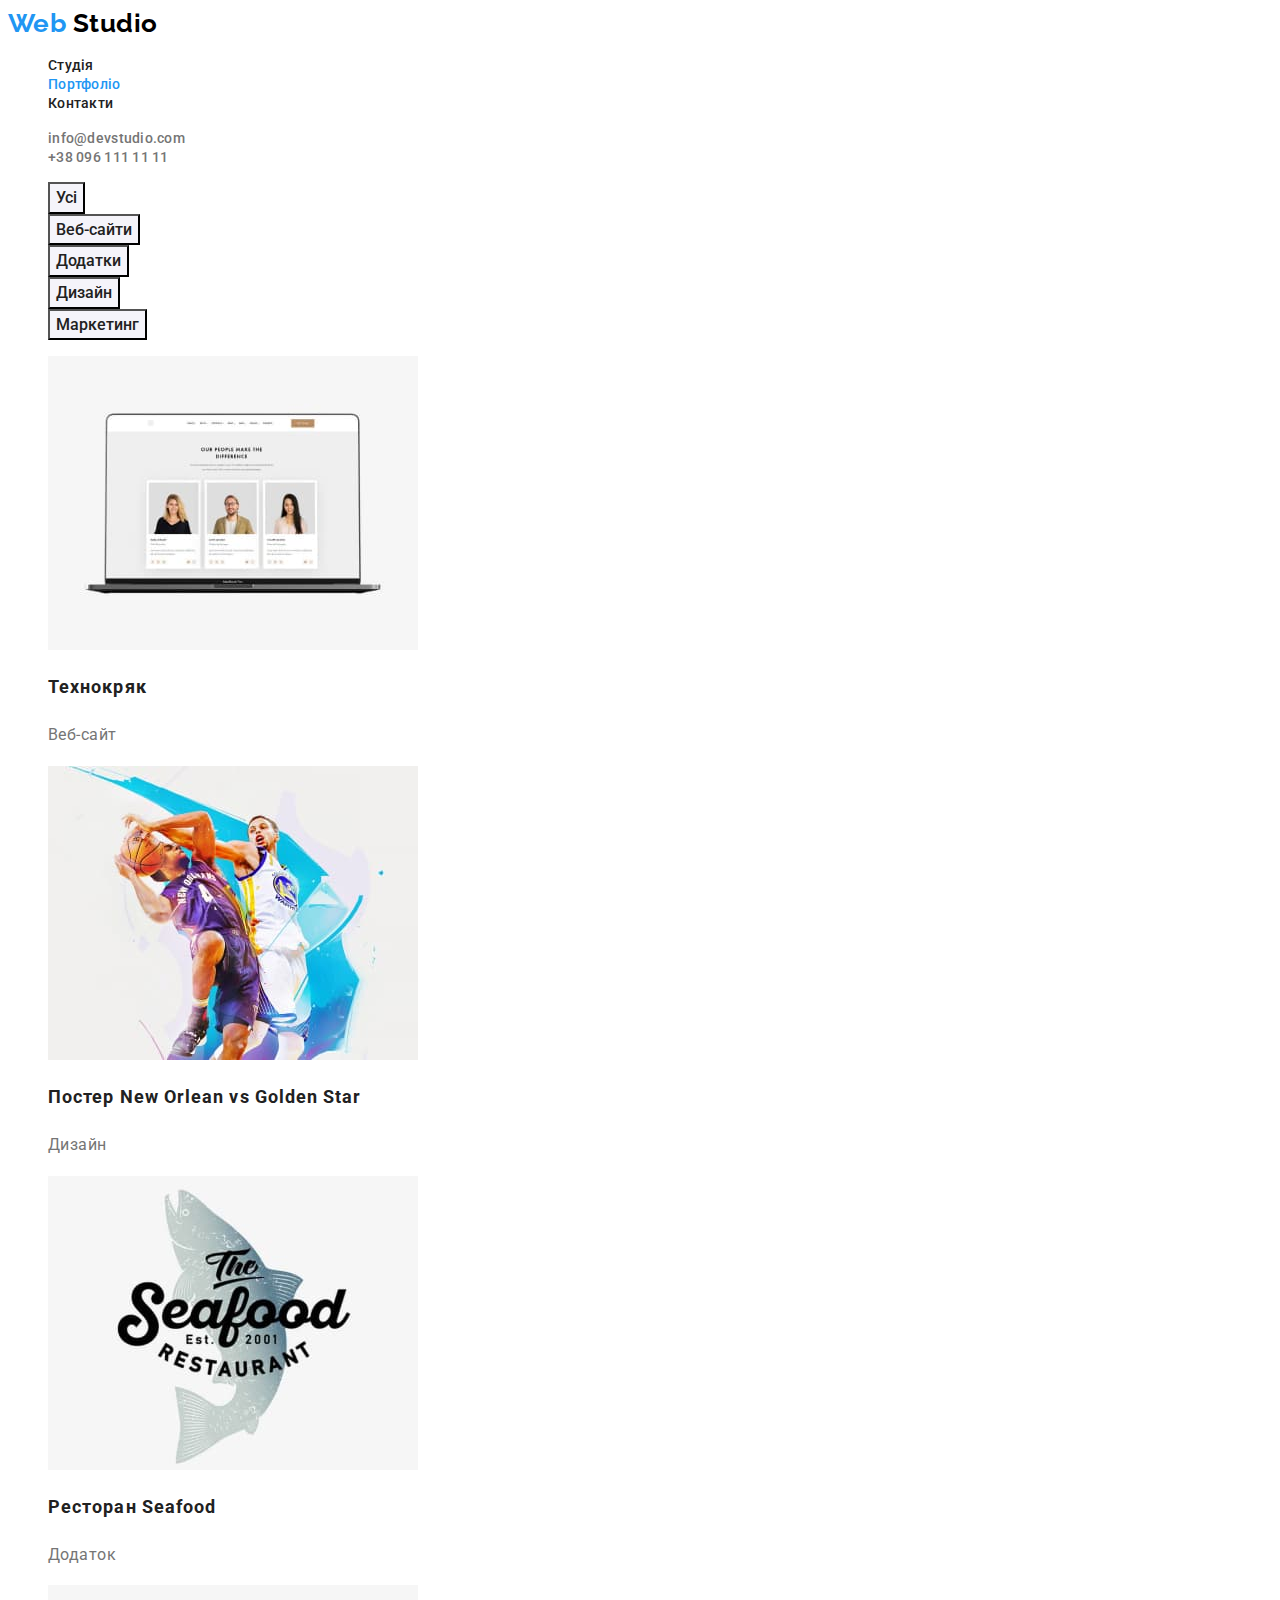
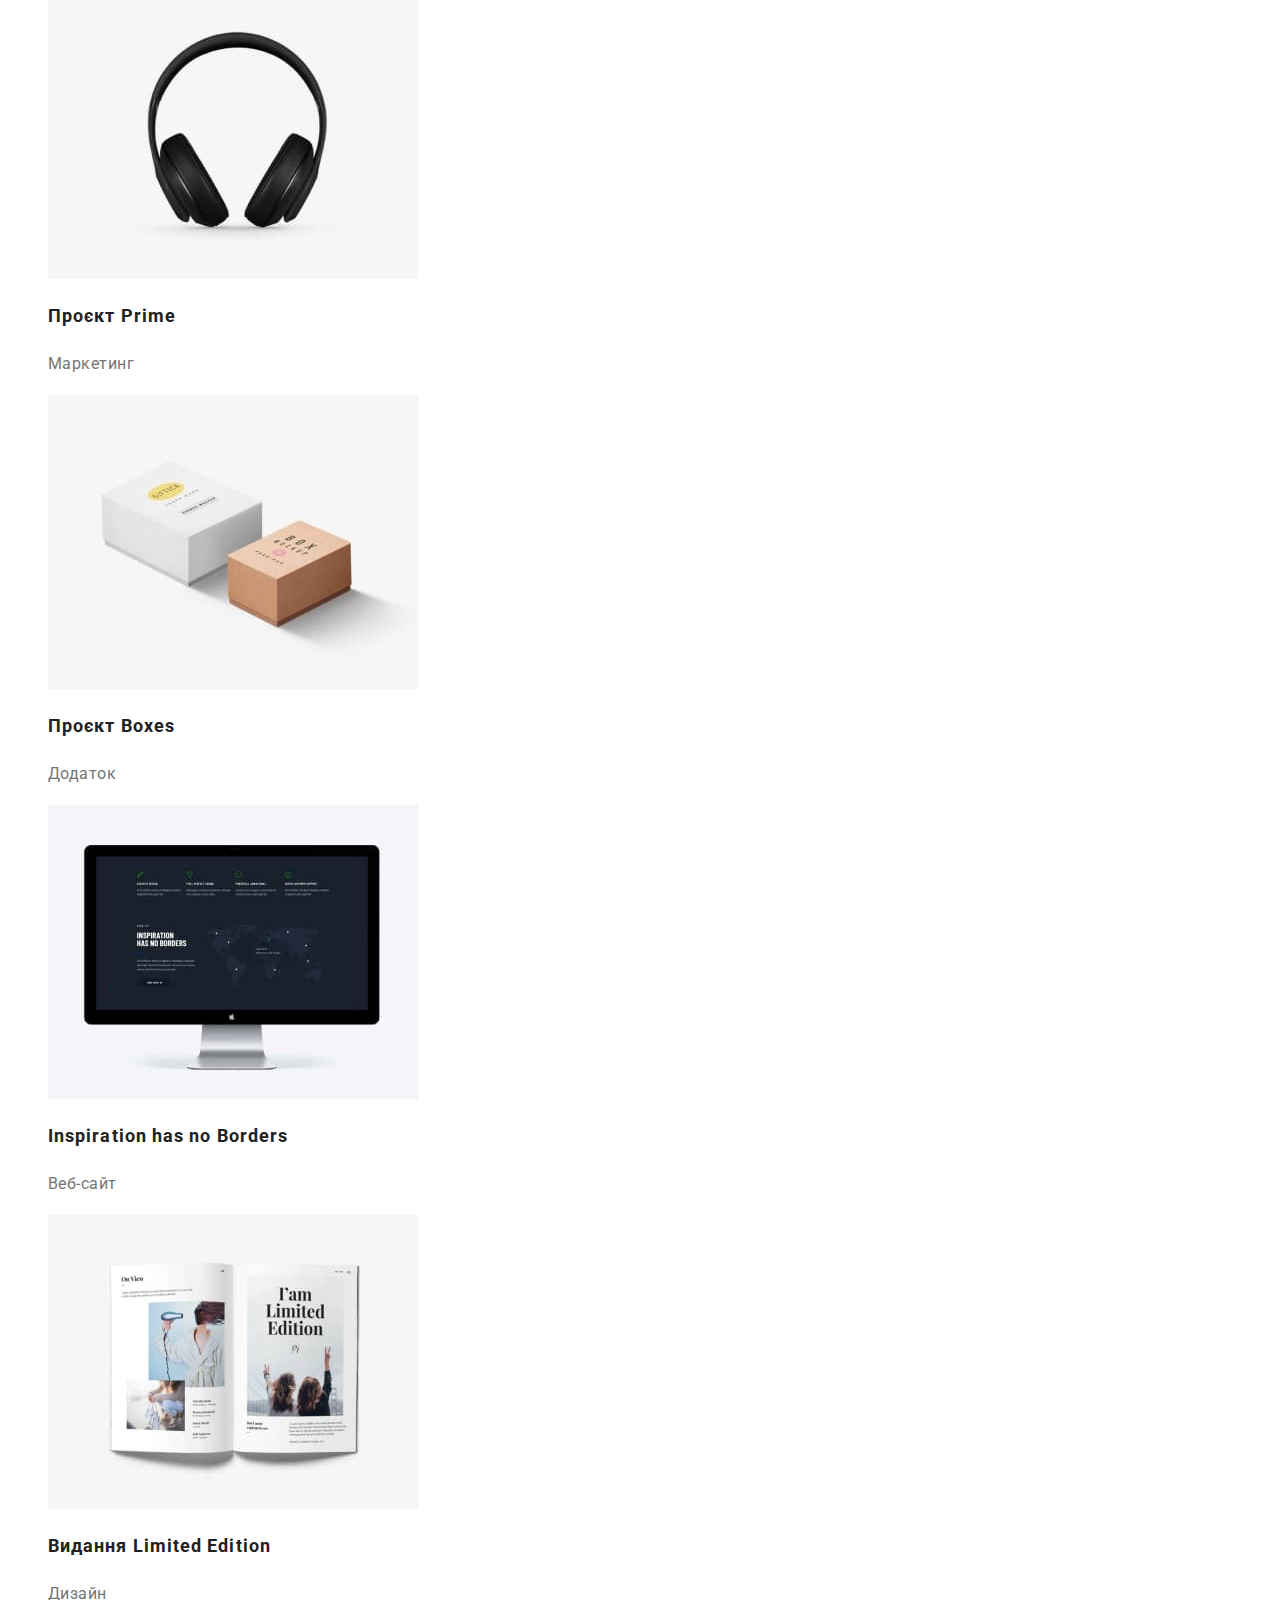
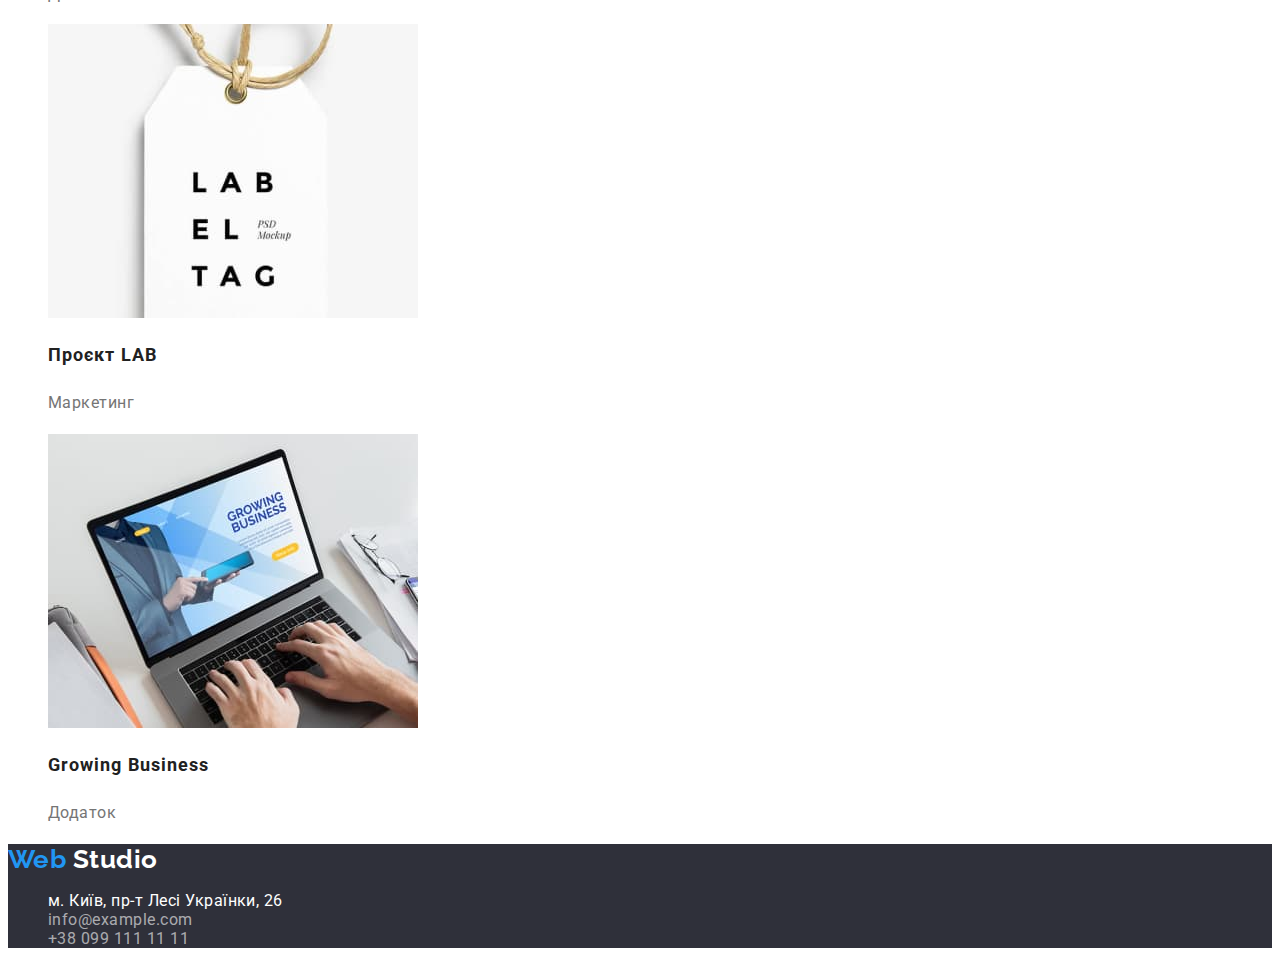
==== portfolio.html @ 40d942c7 "домашне завдання 2" ====
<!DOCTYPE html>
<html lang="uk">
	<head>
		<meta charset="UTF-8" />
		<meta http-equiv="X-UA-Compatible" content="IE=edge" />
		<meta name="viewport" content="width=device-width, initial-scale=1.0" />
		<title>Portfolio</title>
		<link rel="preconnect" href="https://fonts.googleapis.com" />
		<link rel="preconnect" href="https://fonts.gstatic.com" crossorigin />
		<link
			href="https://fonts.googleapis.com/css2?family=Raleway:wght@700&family=Roboto:wght@400;500;700&display=swap"
			rel="stylesheet"
		/>
		<link rel="stylesheet" href="./css/styles.css" />
	</head>
	<body>
		<header>
			<nav>
				<a href="./index.html" class="logo-header">
					<span class="accent">Web</span>
					Studio
				</a>
				<ul class="site-nav">
					<li><a href="./index.html" class="link">Студія</a></li>
					<li><a href="./portfolio.html" class="link current">Портфоліо</a></li>
					<li><a href="#" class="link">Контакти</a></li>
				</ul>
			</nav>
			<ul class="contacts-list">
				<li><a href="mailto:info@devstudio.com" class="link">info@devstudio.com</a></li>
				<li><a href="tel:+380961111111" class="link">+38 096 111 11 11</a></li>
			</ul>
		</header>
		<main>
			<section class="section">
				<h1 class="section-title visually-hidden">Портфоліо</h1>
				<ul class="filter-list">
					<li>
						<button type="button" class="filter-drop">Усі</button>
					</li>
					<li>
						<button type="button" class="filter-drop">Веб-сайти</button>
					</li>
					<li>
						<button type="button" class="filter-drop">Додатки</button>
					</li>
					<li>
						<button type="button" class="filter-drop">Дизайн</button>
					</li>
					<li>
						<button type="button" class="filter-drop">Маркетинг</button>
					</li>
				</ul>

				<ul class="portfolio-container">
					<li>
						<img src="./image/portfolio/p1.jpg" alt="ноутбук з активним сайтом" width="370" />
						<h2 class="portfolio-title">Технокряк</h2>
						<p class="portfolio-descr">Веб-сайт</p>
					</li>
					<li>
						<img src="./image/portfolio/p2.jpg" alt="баскетболісти" width="370" />
						<h2 class="portfolio-title">Постер New Orlean vs Golden Star</h2>
						<p class="portfolio-descr">Дизайн</p>
					</li>
					<li>
						<img src="./image/portfolio/p3.jpg" alt="емблема ресторану риби" width="370" />
						<h2 class="portfolio-title">Ресторан Seafood</h2>
						<p class="portfolio-descr">Додаток</p>
					</li>
					<li>
						<img src="./image/portfolio/p4.jpg" alt="наушники" width="370" />
						<h2 class="portfolio-title">Проєкт Prime</h2>
						<p class="portfolio-descr">Маркетинг</p>
					</li>
					<li>
						<img src="./image/portfolio/p5.jpg" alt="дві коробки" width="370" />
						<h2 class="portfolio-title">Проєкт Boxes</h2>
						<p class="portfolio-descr">Додаток</p>
					</li>
					<li>
						<img src="./image/portfolio/p6.jpg" alt="екран комп'ютера" width="370" />
						<h2 class="portfolio-title">Inspiration has no Borders</h2>
						<p class="portfolio-descr">Веб-сайт</p>
					</li>
					<li>
						<img src="./image/portfolio/p7.jpg" alt="журнал" width="370" />
						<h2 class="portfolio-title">Видання Limited Edition</h2>
						<p class="portfolio-descr">Дизайн</p>
					</li>
					<li>
						<img src="./image/portfolio/p8.jpg" alt="бірка" width="370" />
						<h2 class="portfolio-title">Проєкт LAB</h2>
						<p class="portfolio-descr">Маркетинг</p>
					</li>
					<li>
						<img src="./image/portfolio/p9.jpg" alt="робота на ноутбуці" width="370" />
						<h2 class="portfolio-title">Growing Business</h2>
						<p class="portfolio-descr">Додаток</p>
					</li>
				</ul>
			</section>
		</main>
		<footer class="footer">
			<a href="./index.html" class="logo-footer">
				<span class="accent">Web</span>
				Studio
			</a>
			<address>
				<ul class="contacts-item">
					<li>
						<a
							href="https://goo.gl/maps/CPtrU1FHBa2aNyZL9"
							target="_blank"
							rel="noopener noreferrer nofollow"
							class="address"
						>
							м. Київ, пр-т Лесі Українки, 26
						</a>
					</li>
					<li><a href="mailto:info@example.com" class="link">info@example.com</a></li>
					<li><a href="tel:+380991111111" class="link">+38 099 111 11 11</a></li>
				</ul>
			</address>
		</footer>
	</body>
</html>
---- css/styles.css ----
:root {
	--primary-text-color: #212121;
	--primary-blue-color: #2196f3;
	--primary-white-color: #ffffff;
	--p-text: #757575;
}

body {
	background-color: var(--primary-white-color);
	color: var(--primary-text-color);
	font-family: Roboto, sans-serif;
	letter-spacing: 0.03em;
}

.accent {
	color: var(--primary-blue-color);
}
.logo-header {
	font-family: Raleway, cursive;
	font-weight: 700;
	font-size: 26px;
	line-height: 1.2;
	color: #000000;
	text-decoration: none;
}

ul {
	list-style: none;
}
/* Site-nav */
.site-nav .link {
	color: var(--primary-text-color);
	font-weight: 500;
	font-size: 14px;
	line-height: 1.14;
	letter-spacing: 0.02em;
	text-decoration: none;
}
.site-nav .link:hover,
.site-nav .link:focus {
	color: var(--primary-blue-color);
}
.site-nav .link.current {
	color: var(--primary-blue-color);
}
.contacts-list .link {
	color: var(--p-text);
	font-weight: 500;
	font-size: 14px;
	line-height: 1.14;
	letter-spacing: 0.02em;
	text-decoration: none;
}
.contacts-list .link:hover,
.contacts-list .link:focus {
	color: var(--primary-blue-color);
}
/* Hero */
.hero {
	background-color: #2f303a;
}
.hero-title {
	color: var(--primary-white-color);
	font-weight: 900;
	font-size: 44px;
	line-height: 1.36;
	text-align: center;
	letter-spacing: 0.06em;
	text-transform: uppercase;
}
.hero-btn {
	color: var(--primary-white-color);
	background-color: var(--primary-blue-color);
	border: var(--primary-blue-color);
	font-weight: 700;
	font-size: 16px;
	line-height: 1.8;
	letter-spacing: 0.06em;
	display: flex;
	align-items: center;
	cursor: pointer;
	font-family: inherit;
	box-shadow: 0px 4px 4px rgba(0, 0, 0, 0.15);
	border-radius: 4px;
}
/* Section */

.section-title {
	color: var(--primary-text-color);
	font-weight: 700;
	font-size: 36px;
	line-height: 1.16;
	text-align: center;
}
.visually-hidden {
	position: absolute;
	white-space: nowrap;
	width: 1px;
	height: 1px;
	overflow: hidden;
	border: 0;
	padding: 0;
	clip: rect(0 0 0 0);
	clip-path: inset(50%);
	margin: -1px;
}

/* Features */
.features-list .features-title {
	color: var(--primary-text-color);
	font-weight: 700;
	font-size: 14px;
	line-height: 1.14;
	text-transform: uppercase;
}
.features-list .features-text {
	color: var(--p-text);
	font-size: 14px;
	line-height: 1.7;
}
.team {
	background-color: #f5f4fa;
}
.team-list .team-item {
	background-color: var(--primary-white-color);
}
.team-list .subject {
	font-weight: 500;
	font-size: 16px;
	line-height: 1.18;
}
.team-list .desc {
	color: var(--p-text);
	font-size: 16px;
	line-height: 1.18;
}

/* Footer */
.footer {
	background-color: #2f303a;
}
.logo-footer {
	font-family: Raleway, cursive;
	font-weight: 700;
	font-size: 26px;
	line-height: 1.2;
	color: var(--primary-white-color);
	text-decoration: none;
}
.contacts-item .address {
	color: var(--primary-white-color);
	text-decoration: none;
	font-style: normal;
}
.contacts-item .link {
	color: rgba(255, 255, 255, 0.6);
	text-decoration: none;
	font-style: normal;
}
.contacts-item .address:hover,
.contacts-item .address:focus,
.contacts-item .link:hover,
.contacts-item .link:focus {
	color: var(--primary-blue-color);
}

/* Portfolio */
.filter-list .filter-drop {
	color: var(--primary-text-color);
	background-color: #f5f4fa;
	font-weight: 500;
	font-size: 16px;
	line-height: 1.6;
	cursor: pointer;
	font-family: inherit;
}

.filter-list .filter-drop:hover,
.filter-list .filter-drop:focus {
	color: var(--primary-white-color);
	background-color: var(--primary-blue-color);
}

.portfolio-container .portfolio-title {
	color: var(--primary-text-color);
	font-weight: 700;
	font-size: 18px;
	line-height: 2;
	letter-spacing: 0.06em;
}
.portfolio-container .portfolio-descr {
	color: var(--p-text);
	font-size: 16px;
	line-height: 1.8;
}
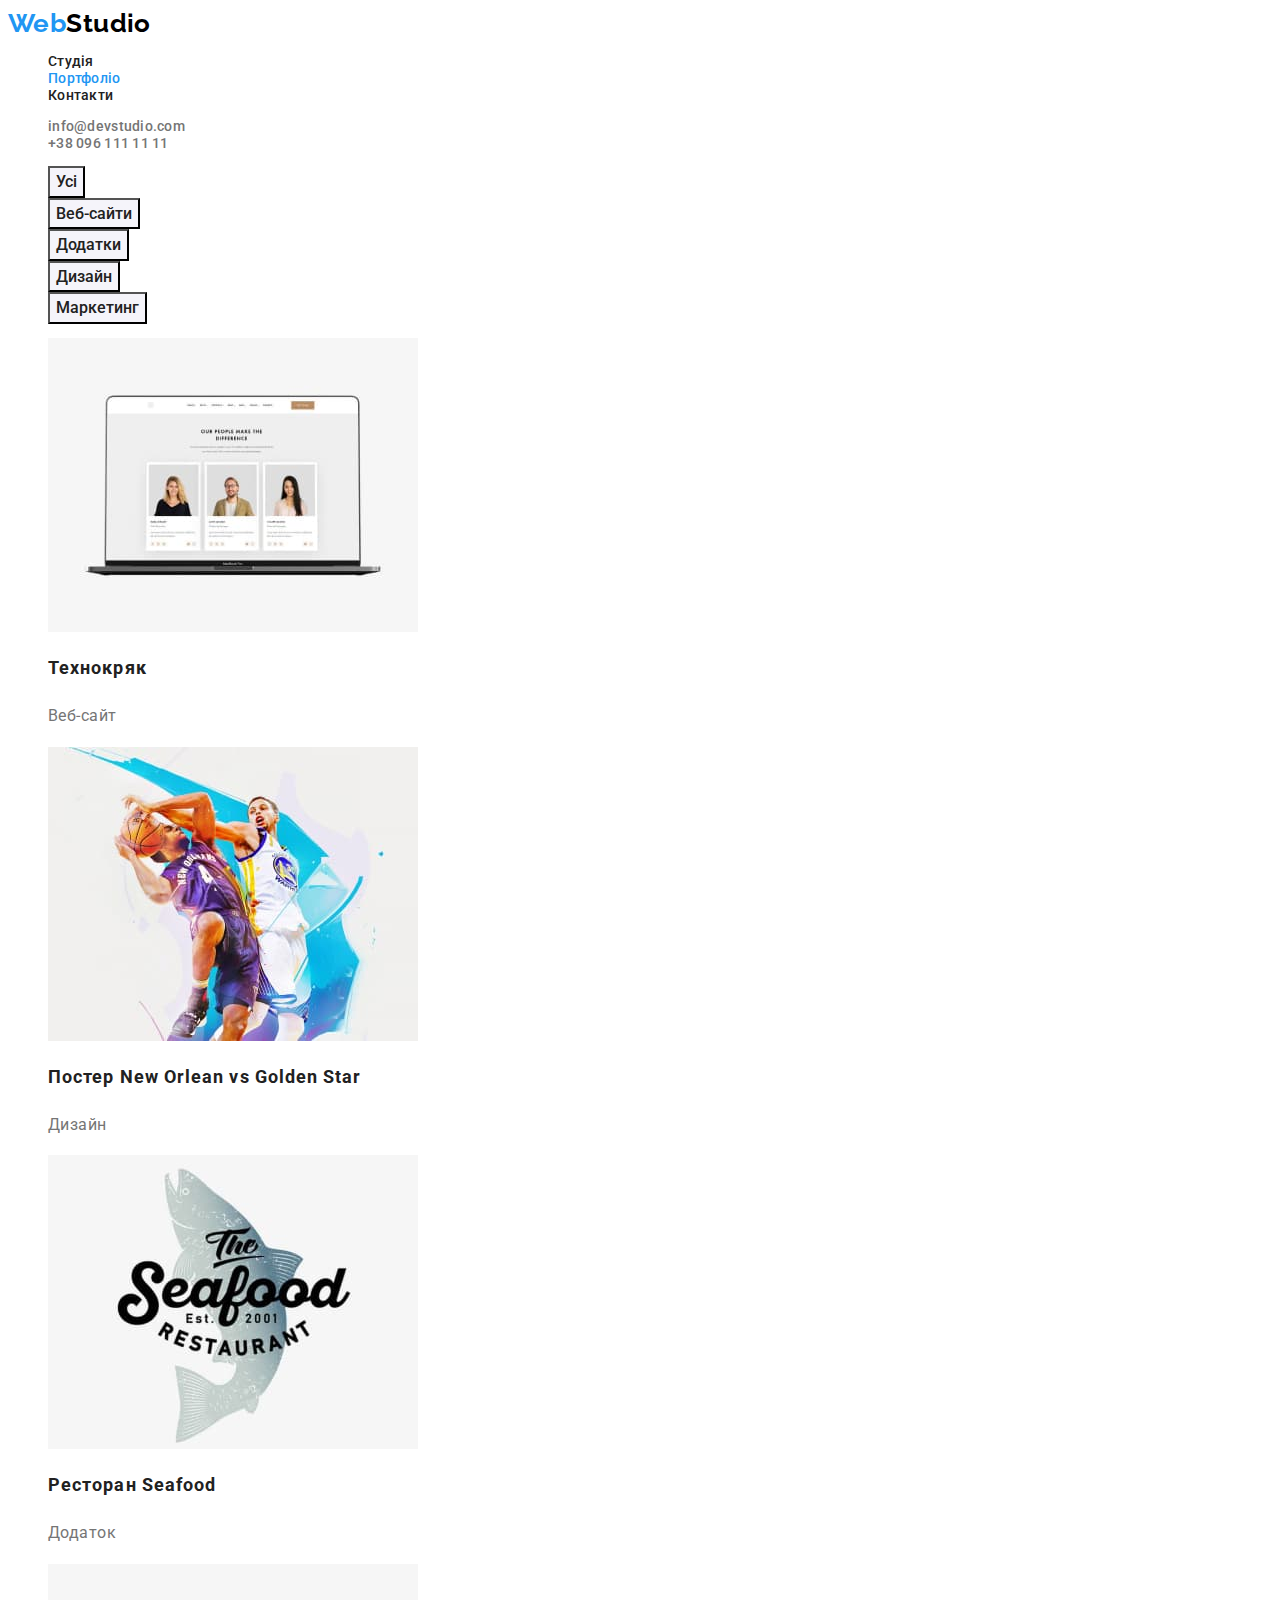
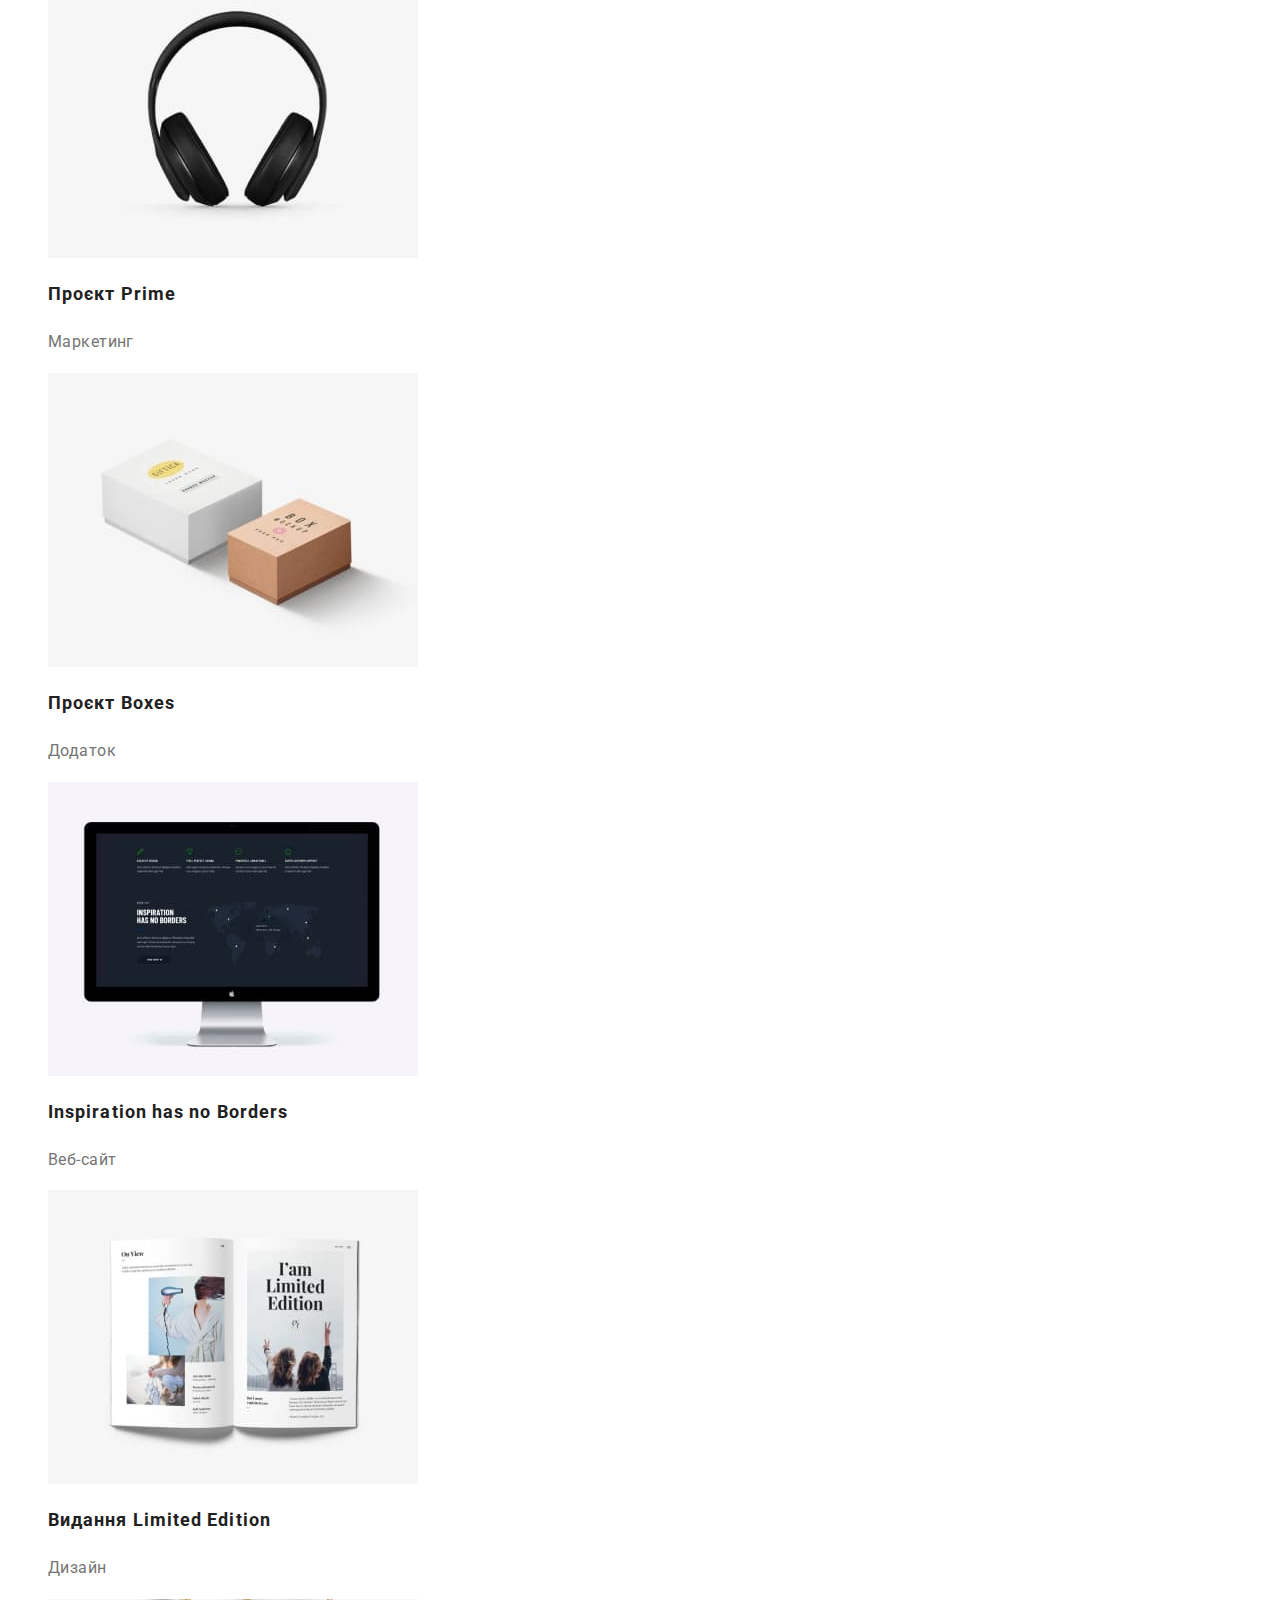
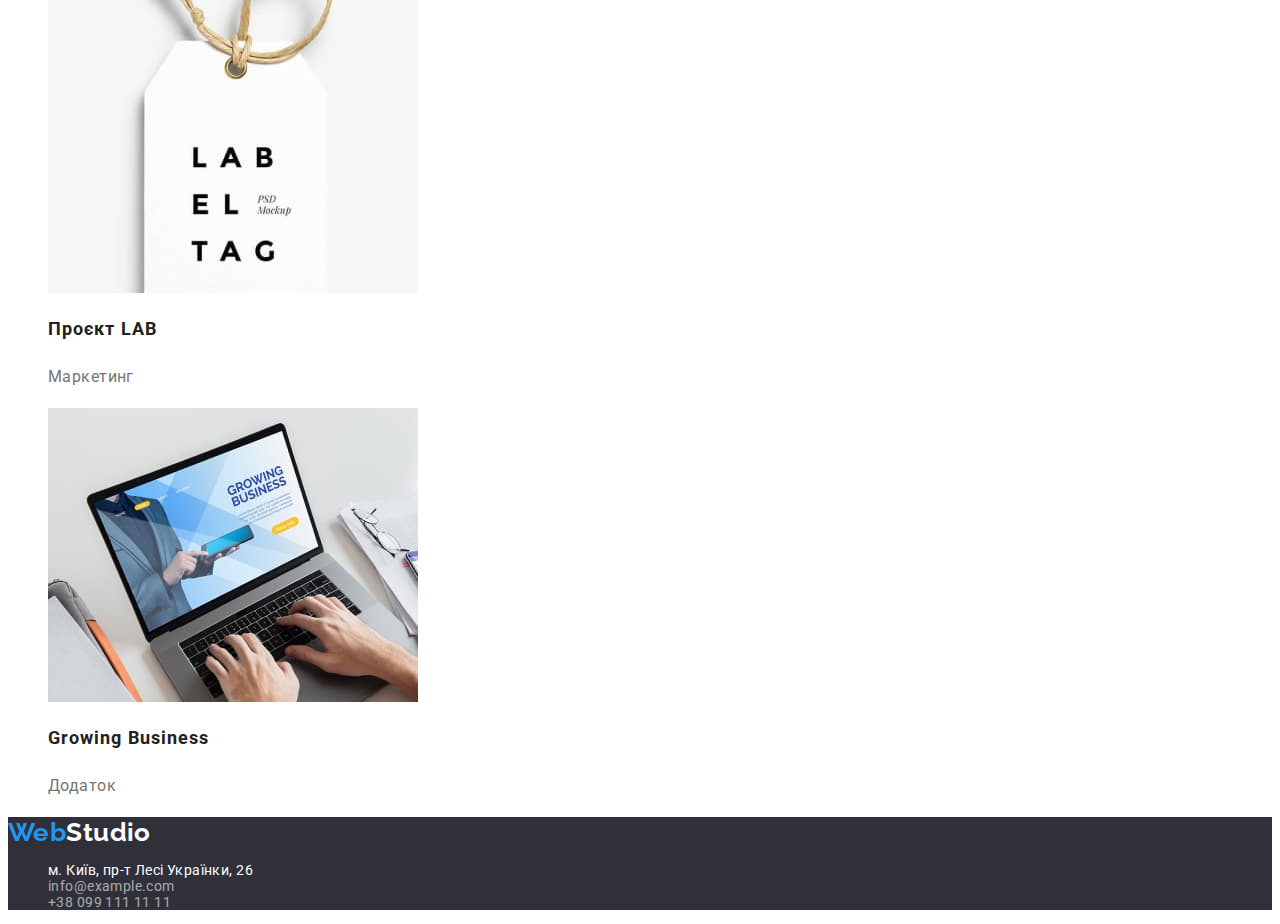
==== commit 18010298: "Відредактоване домашне завдання 2" ====
--- a/portfolio.html
+++ b/portfolio.html
@@ -17,8 +17,7 @@
 		<header>
 			<nav>
 				<a href="./index.html" class="logo-header">
-					<span class="accent">Web</span>
-					Studio
+					<span class="accent">Web</span>Studio
 				</a>
 				<ul class="site-nav">
 					<li><a href="./index.html" class="link">Студія</a></li>
@@ -103,8 +102,7 @@
 		</main>
 		<footer class="footer">
 			<a href="./index.html" class="logo-footer">
-				<span class="accent">Web</span>
-				Studio
+				<span class="accent">Web</span>Studio
 			</a>
 			<address>
 				<ul class="contacts-item">
--- a/css/styles.css
+++ b/css/styles.css
@@ -10,6 +10,7 @@
 	color: var(--primary-text-color);
 	font-family: Roboto, sans-serif;
 	letter-spacing: 0.03em;
+	font-size: 14px;
 }
 
 .accent {
@@ -31,7 +32,6 @@
 .site-nav .link {
 	color: var(--primary-text-color);
 	font-weight: 500;
-	font-size: 14px;
 	line-height: 1.14;
 	letter-spacing: 0.02em;
 	text-decoration: none;
@@ -46,7 +46,6 @@
 .contacts-list .link {
 	color: var(--p-text);
 	font-weight: 500;
-	font-size: 14px;
 	line-height: 1.14;
 	letter-spacing: 0.02em;
 	text-decoration: none;
@@ -109,13 +108,11 @@
 .features-list .features-title {
 	color: var(--primary-text-color);
 	font-weight: 700;
-	font-size: 14px;
 	line-height: 1.14;
 	text-transform: uppercase;
 }
 .features-list .features-text {
 	color: var(--p-text);
-	font-size: 14px;
 	line-height: 1.7;
 }
 .team {
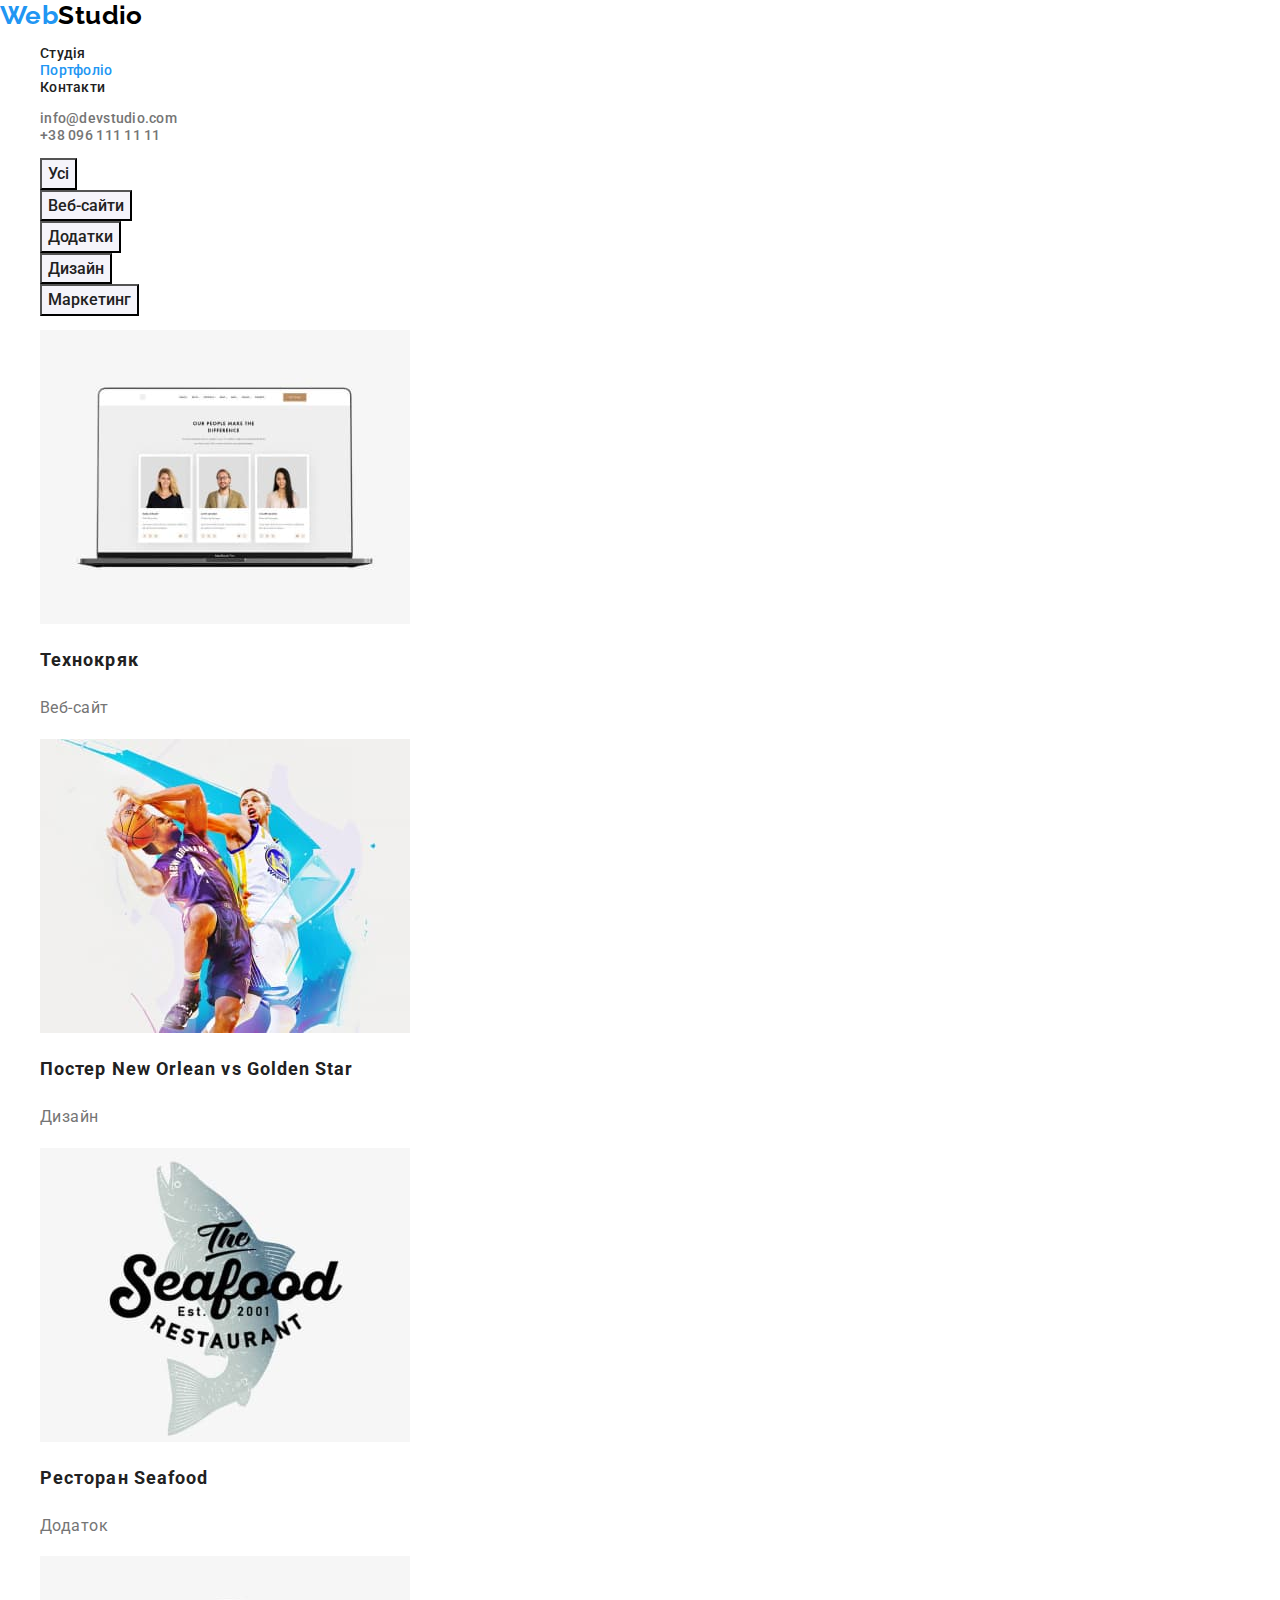
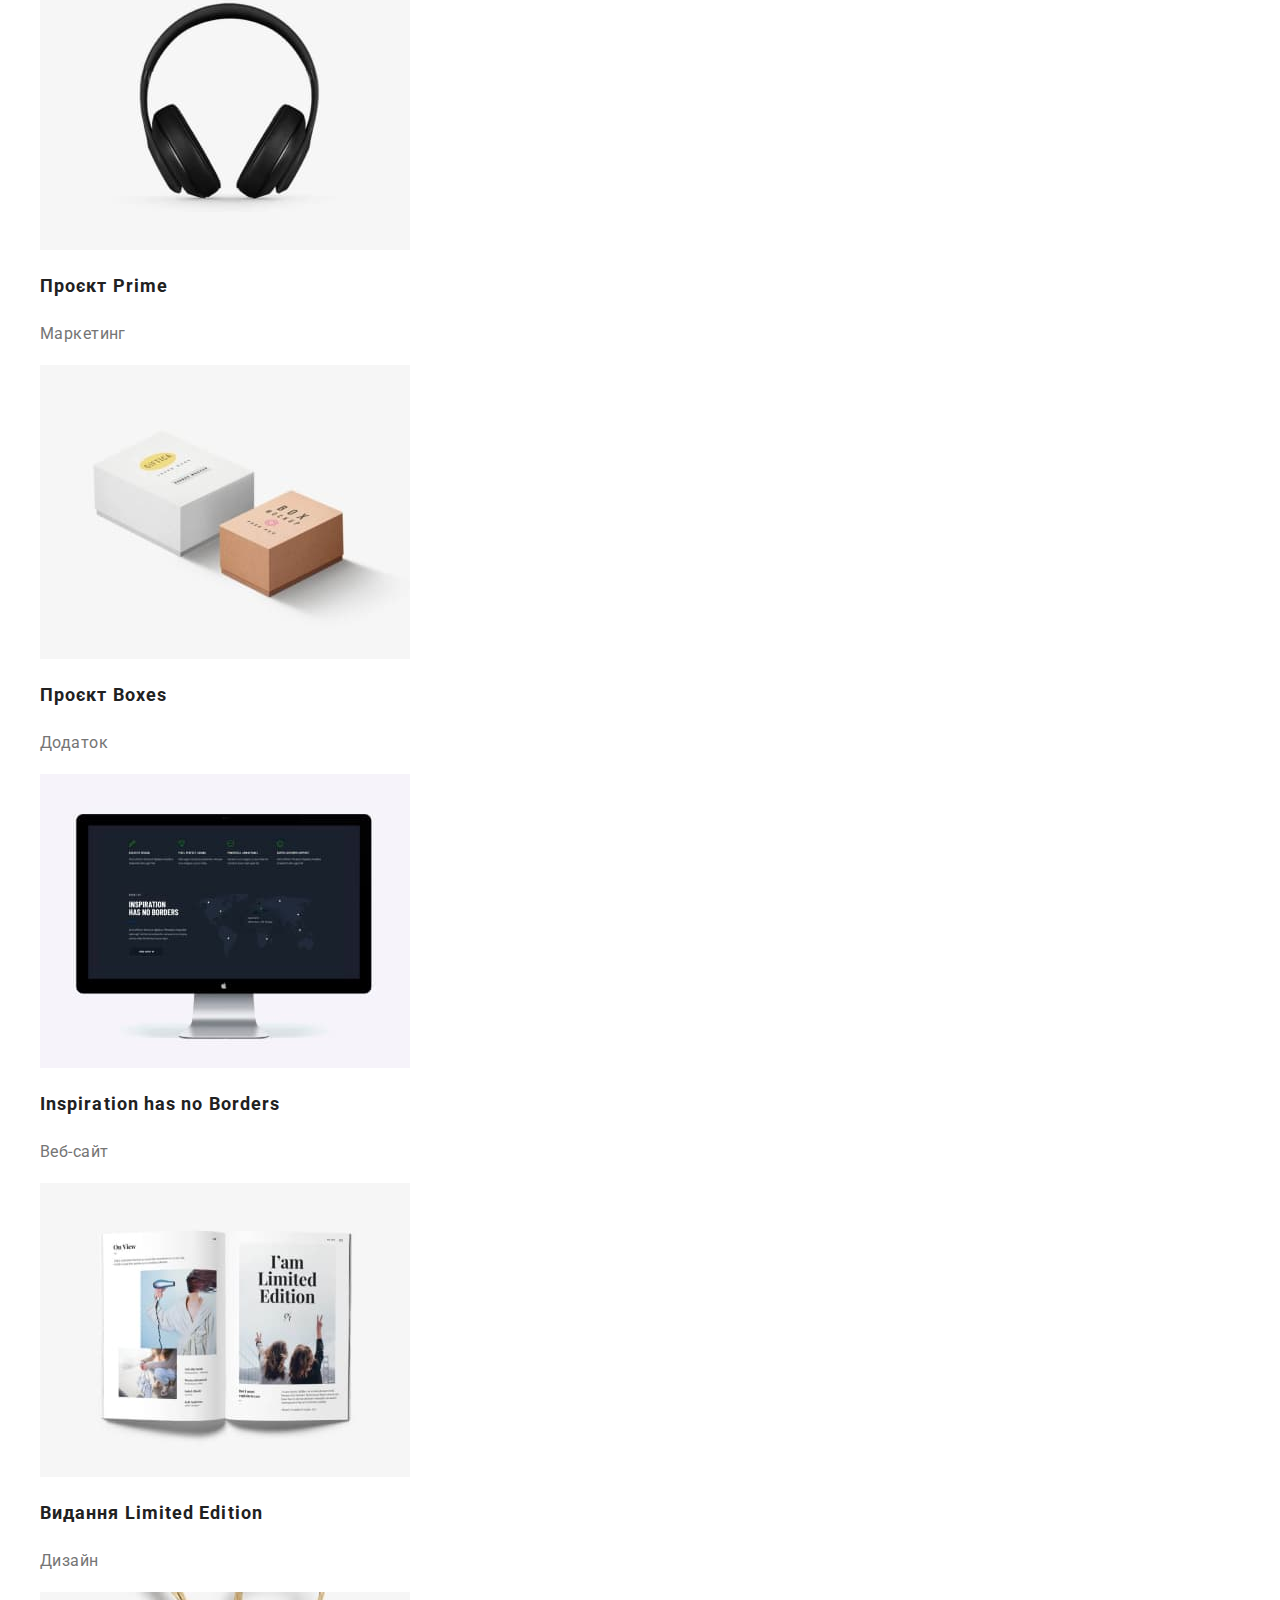
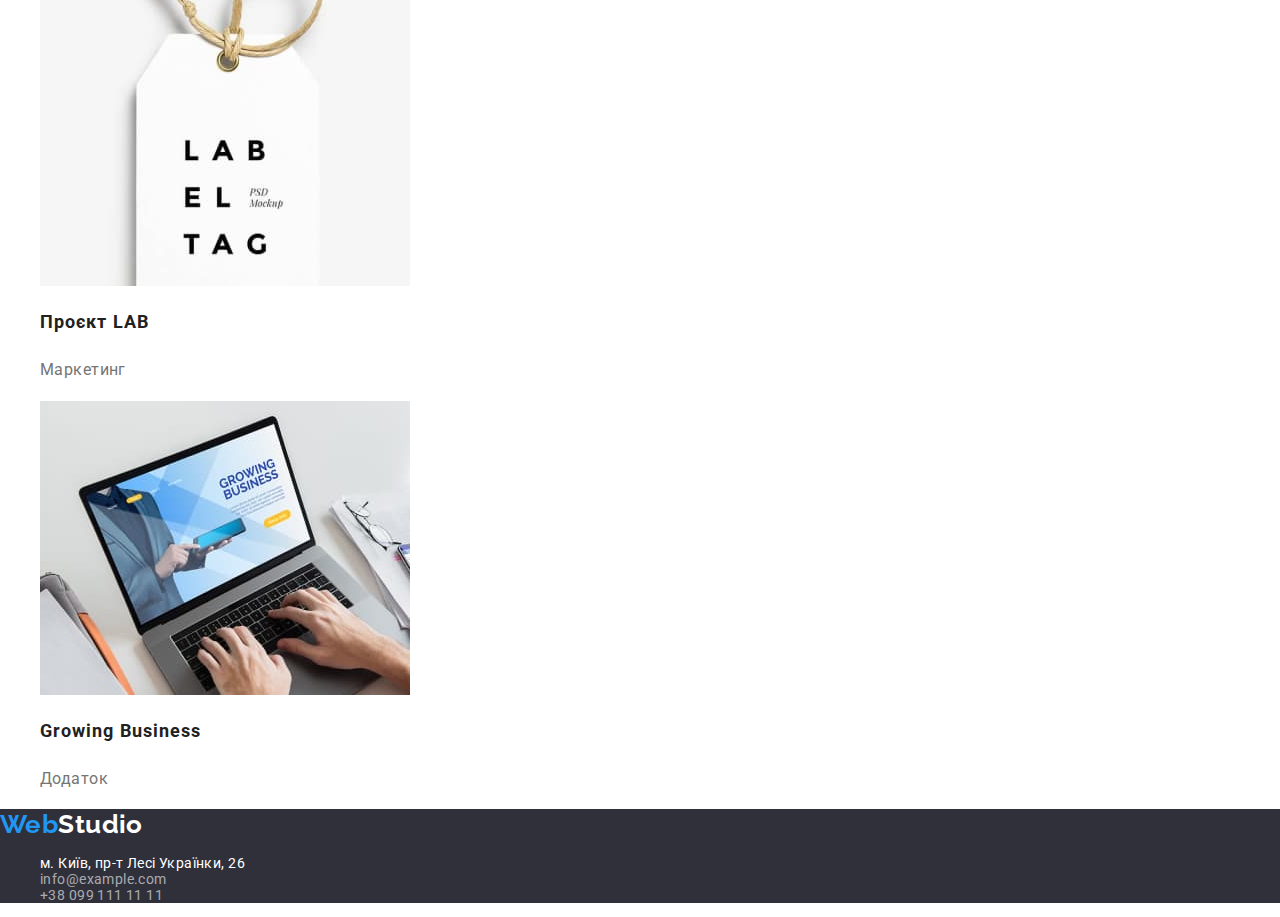
==== commit 9db4fdfb: "+" ====
--- a/portfolio.html
+++ b/portfolio.html
@@ -11,6 +11,7 @@
 			href="https://fonts.googleapis.com/css2?family=Raleway:wght@700&family=Roboto:wght@400;500;700&display=swap"
 			rel="stylesheet"
 		/>
+		<link rel="stylesheet" href="https://cdnjs.cloudflare.com/ajax/libs/modern-normalize/1.1.0/modern-normalize.min.css">
 		<link rel="stylesheet" href="./css/styles.css" />
 	</head>
 	<body>
--- a/css/styles.css
+++ b/css/styles.css
@@ -1,3 +1,13 @@
+html {
+	box-sizing: border-box;
+}
+*,
+*::before,
+*::after {
+	box-sizing: inherit;
+}
+
+
 :root {
 	--primary-text-color: #212121;
 	--primary-blue-color: #2196f3;
